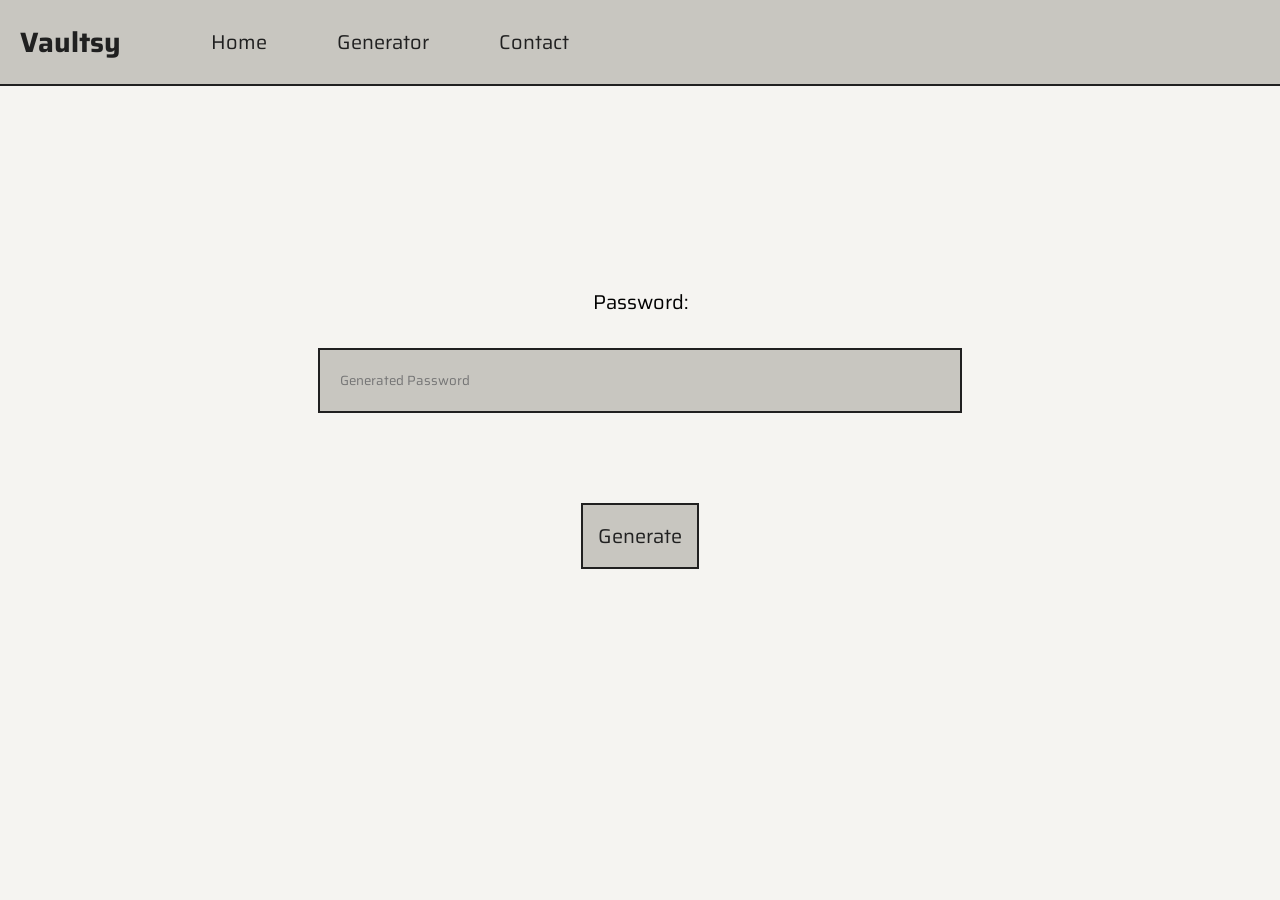
==== generator.html @ 451224bd "Add files via upload" ====
<!DOCTYPE html>
<html lang="en">
<head>
    <meta charset="UTF-8">
    <meta name="viewport" content="width=device-width, initial-scale=1.0">
    <title>Vaultsy - Home</title>
    <link rel="stylesheet" href="style.css">
    <link rel="preconnect" href="https://fonts.googleapis.com">
    <link rel="preconnect" href="https://fonts.gstatic.com" crossorigin>
    <link href="https://fonts.googleapis.com/css2?family=Saira:ital,wght@0,100..900;1,100..900&display=swap" rel="stylesheet">
</head>
<body>
    <nav>
        <h1>Vaultsy</h1>
        <ul class="navbar">
            <li class="nav-buttons"><a href="index.html">Home</a></li>
            <li class="nav-buttons"><a href="generator.html">Generator</a></li>
            <li class="nav-buttons"><a href="contact.html">Contact</a></li>
        </ul>
    </nav>
    <div class="nav-underline"></div>
    <main>
        <div class="generator">
            <p class="generate-text">Password:</p>
            <input type="text" class="password" id="password" placeholder="Generated Password" readonly>
            <button onclick="generatePassword()" class="generate-btn" id="generate-btn">Generate</button>
        </div>
    </main>
</body>
<script src="script.js"></script>
</html>
---- style.css ----
* {
    padding: 0px;
    margin: 0px;
    font-family: "Saira", sans-serif;
}

nav {
    background-color: #C8C6C0;
    display: flex;
    align-items: center;
    width: 100%;
    padding-top: 20px;
    padding-bottom: 20px;
}

body {
    background-color: #F5F4F1;
}

h1 {
    color: #202020;
    font-size: 28px;
    margin-left: 20px;
}

.navbar {
    display: flex;
    list-style-type: none;
    gap: 70px;
    margin-left: 90px;
}

.nav-buttons a {
    text-decoration: none;
    color: #202020;
    font-size: 20px;
}

.nav-buttons a:hover {
    color: #707070;
    transition: 0.5s;
}

.nav-underline {
    height: 2px;
    width: 100%;
    background-color: #202020;
}

main {
    display: flex;
    flex-direction: row;
    width: 100%;
    align-items: center;
    justify-content: center;
    row-gap: 30px;
}

main img {
    width: 500px;
}

.welcome-header {
    font-size: 32px;
}

.welcome-text {
    font-size: 24px;
}

.welcome-text a {
    color: #202020;
}

.welcome-text a:hover {
    color:#707070;
    transition: 0.5s;
}

.welcome-button {
    background-color: #C8C6C0;
    border: 2px solid #202020;
    padding: 15px;
    position: relative;
    top: 50px;
    color: #202020;
    text-decoration: none;
}

.welcome-button:hover {
    background-color: #202020;
    color: #C8C6C0;
    transition: 0.5s;
}













.generator {
    align-items: center;
    margin-top: 200px;
    display: flex;
    flex-direction: column;
}

.password {
    background-color: #C8C6C0;
    border: 2px solid #202020;
    resize: none;
    width: 600px;
    padding: 20px;
}

.generate-btn {
    background-color: #C8C6C0;
    border: 2px solid #202020;
    margin-top: 90px;
    padding: 15px;
    color: #202020;
    font-size: 20px;
}

.generate-btn:hover {
    background-color: #202020;
    color: #C8C6C0;
    transition: 0.5s;
}

.generate-text {
    margin-bottom: 30px;
    font-size: 20px;
}
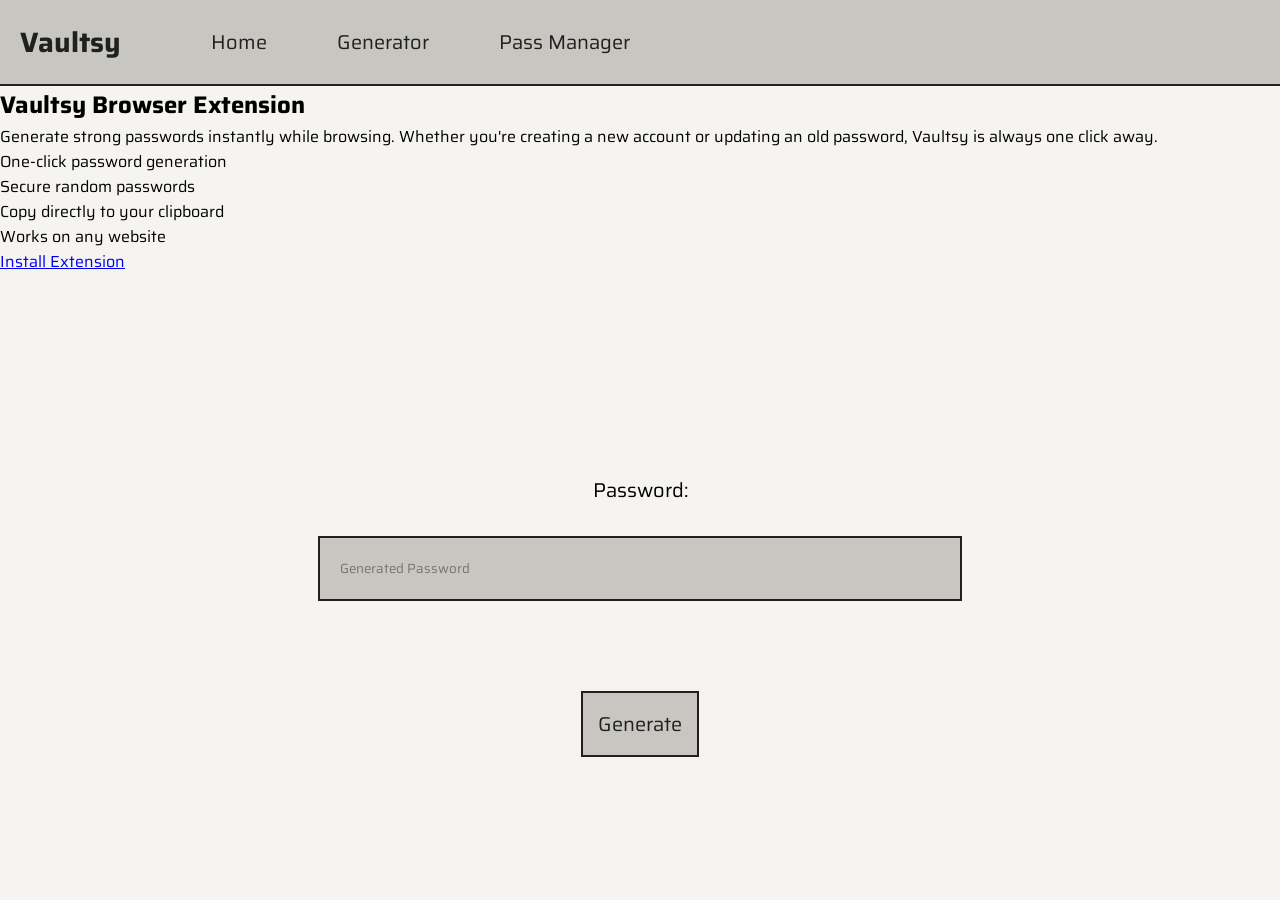
==== commit 2219c77c: "Update generator.html" ====
--- a/generator.html
+++ b/generator.html
@@ -15,17 +15,33 @@
         <ul class="navbar">
             <li class="nav-buttons"><a href="index.html">Home</a></li>
             <li class="nav-buttons"><a href="generator.html">Generator</a></li>
-            <li class="nav-buttons"><a href="contact.html">Contact</a></li>
+            <li class="nav-buttons"><a href="manager.html">Pass Manager</a></li>
         </ul>
     </nav>
     <div class="nav-underline"></div>
-    <main>
+    <div class="generator-main">
+    <div class="extension">
+        <div class="extension-content">
+            <h2>Vaultsy Browser Extension</h2>
+            <p>
+                Generate strong passwords instantly while browsing. Whether you're
+                creating a new account or updating an old password, Vaultsy is
+                always one click away.</p>
+            <ul>
+                <li>One-click password generation</li>
+                <li>Secure random passwords</li>
+                <li>Copy directly to your clipboard</li>
+                <li>Works on any website</li>
+            </ul>
+            <a class="install-btn" href="https://chromewebstore.google.com/detail/vaultsy-password-generato/inbldfepgenmjmogplpdokngnllcfhfo">Install Extension</a>
+        </div>
+    </div>
         <div class="generator">
             <p class="generate-text">Password:</p>
             <input type="text" class="password" id="password" placeholder="Generated Password" readonly>
             <button onclick="generatePassword()" class="generate-btn" id="generate-btn">Generate</button>
         </div>
-    </main>
+    </div>
 </body>
 <script src="script.js"></script>
-</html>+</html>
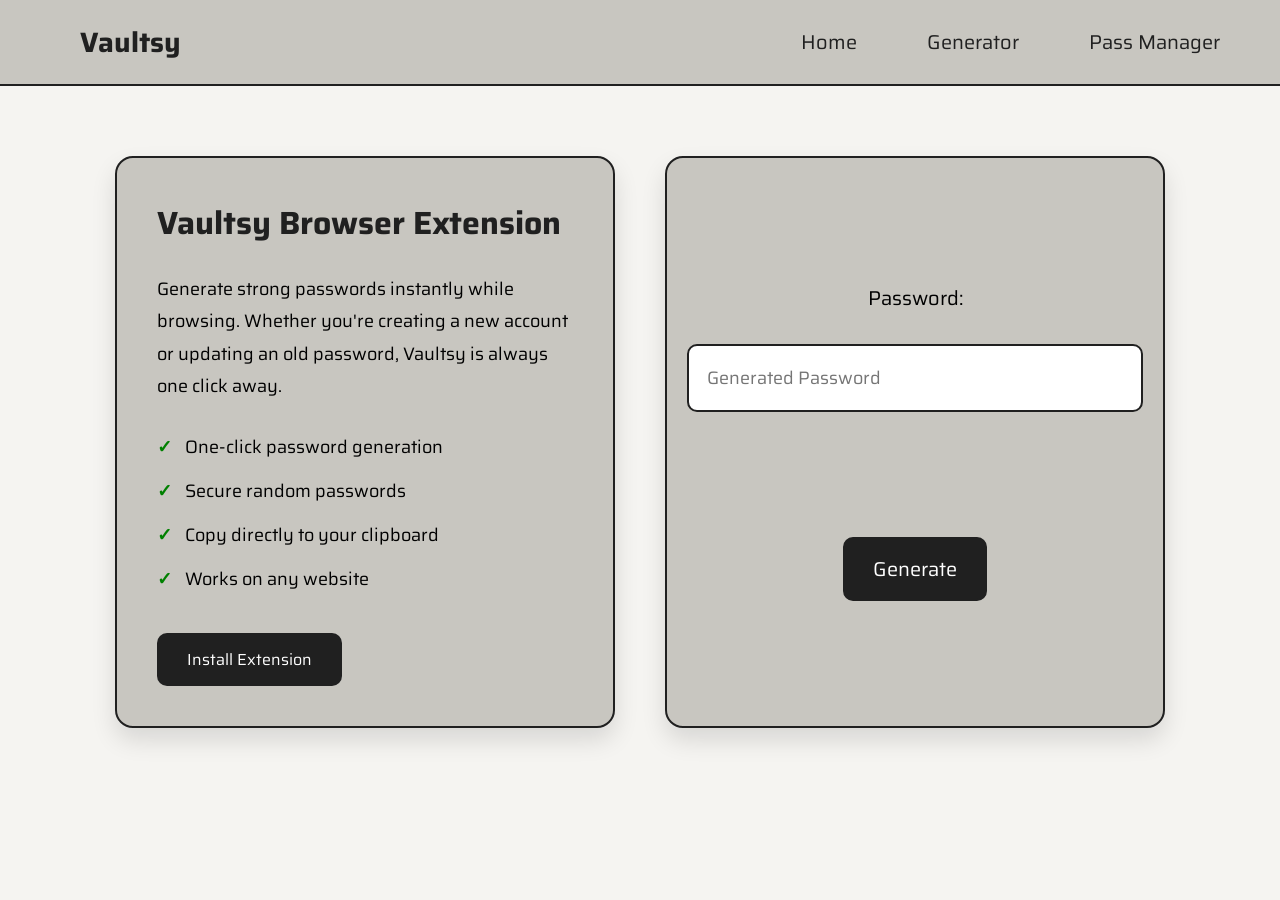
==== commit fa84be57: "Responsive site upload" ====
--- a/generator.html
+++ b/generator.html
@@ -23,16 +23,20 @@
     <div class="extension">
         <div class="extension-content">
             <h2>Vaultsy Browser Extension</h2>
+
             <p>
                 Generate strong passwords instantly while browsing. Whether you're
                 creating a new account or updating an old password, Vaultsy is
-                always one click away.</p>
+                always one click away.
+            </p>
+
             <ul>
                 <li>One-click password generation</li>
                 <li>Secure random passwords</li>
                 <li>Copy directly to your clipboard</li>
                 <li>Works on any website</li>
             </ul>
+
             <a class="install-btn" href="https://chromewebstore.google.com/detail/vaultsy-password-generato/inbldfepgenmjmogplpdokngnllcfhfo">Install Extension</a>
         </div>
     </div>
@@ -44,4 +48,4 @@
     </div>
 </body>
 <script src="script.js"></script>
-</html>
+</html>
--- a/style.css
+++ b/style.css
@@ -4,13 +4,18 @@
     font-family: "Saira", sans-serif;
 }
 
-nav {
-    background-color: #C8C6C0;
-    display: flex;
-    align-items: center;
-    width: 100%;
-    padding-top: 20px;
-    padding-bottom: 20px;
+nav{
+    background:#C8C6C0;
+    display:flex;
+    align-items:center;
+    justify-content:space-between;
+    padding:20px 60px;
+}
+
+.navbar{
+    display:flex;
+    gap:40px;
+    margin-left:0;
 }
 
 body {
@@ -105,19 +110,15 @@
 
 
 
-.generator {
-    align-items: center;
-    margin-top: 200px;
-    display: flex;
-    flex-direction: column;
-}
 
 .password {
-    background-color: #C8C6C0;
+    width: 100%;
+    padding: 18px;
+    font-size: 18px;
+    border-radius: 10px;
     border: 2px solid #202020;
-    resize: none;
-    width: 600px;
-    padding: 20px;
+    background: white;
+    margin-bottom: 35px;
 }
 
 .generate-btn {
@@ -138,4 +139,277 @@
 .generate-text {
     margin-bottom: 30px;
     font-size: 20px;
+}
+
+.extension,
+.generator {
+    width: 500px;
+    min-height: 500px;
+    background: #C8C6C0;
+    border: 2px solid #202020;
+    border-radius: 18px;
+    padding: 40px;
+    box-sizing: border-box;
+    box-shadow: 0 12px 25px rgba(0,0,0,.12);
+}
+
+.generator-main {
+    display: flex;
+    justify-content: center;
+    align-items: stretch;
+    gap: 50px;
+    max-width: 1300px;
+    margin: 70px auto;
+    padding: 0 40px;
+}
+
+.generator {
+    display: flex;
+    flex-direction: column;
+    justify-content: center;
+    align-items: center;
+}
+
+.extension-content h2 {
+    font-size: 32px;
+    margin-bottom: 25px;
+    color: #202020;
+}
+
+.extension-content p {
+    line-height: 1.8;
+    font-size: 18px;
+    margin-bottom: 30px;
+}
+
+.extension-content ul {
+    list-style: none;
+    margin-bottom: 40px;
+}
+
+.extension-content li {
+    margin-bottom: 16px;
+    font-size: 18px;
+    position: relative;
+    padding-left: 28px;
+}
+
+.extension-content li::before {
+    content: "✓";
+    position: absolute;
+    left: 0;
+    color: green;
+    font-weight: bold;
+}
+
+.generate-btn,
+.install-btn,
+.welcome-button {
+    display: inline-block;
+    text-decoration: none;
+    background: #202020;
+    color: white;
+    padding: 14px 28px;
+    border-radius: 10px;
+    transition: transform 0.3s ease, background-color 0.3s ease;
+}
+
+
+
+
+.generate-btn:hover,
+.install-btn:hover,
+.welcome-button:hover {
+    background: #505050;
+    transform: translateY(-2px);
+}
+
+.manager-container {
+    display: flex;
+    justify-content: center;
+    padding: 70px 20px;
+}
+
+.manager-card {
+    width: 900px;
+    background: #C8C6C0;
+    border: 2px solid #202020;
+    border-radius: 18px;
+    padding: 50px;
+    box-shadow: 0 12px 25px rgba(0,0,0,.12);
+}
+
+.manager-card h2 {
+    font-size: 38px;
+    margin-bottom: 25px;
+    color: #202020;
+}
+
+.manager-intro {
+    font-size: 19px;
+    line-height: 1.8;
+    margin-bottom: 45px;
+    color: #333;
+}
+
+.feature-grid {
+    display: grid;
+    grid-template-columns: repeat(2, 1fr);
+    gap: 25px;
+    margin-bottom: 45px;
+}
+
+.feature {
+    background: #F5F4F1;
+    border-radius: 12px;
+    padding: 25px;
+}
+
+.feature h3 {
+    margin-bottom: 12px;
+    color: #202020;
+}
+
+.feature p {
+    color: #555;
+    line-height: 1.6;
+}
+
+.install-btn {
+    display: inline-block;
+    text-decoration: none;
+    background: #202020;
+    color: white;
+    padding: 14px 30px;
+    border-radius: 10px;
+    transition: .3s;
+}
+
+.install-btn:hover {
+    background: #505050;
+    transform: translateY(-3px);
+}
+
+@media (max-width: 1024px) {
+
+    nav {
+        padding: 20px 30px;
+    }
+
+    .navbar {
+        gap: 40px;
+        margin-left: 30px;
+    }
+
+    main {
+        flex-direction: column;
+        text-align: center;
+        padding: 40px 20px;
+    }
+
+    main img {
+        width: 80%;
+        max-width: 400px;
+    }
+
+    .generator-main {
+        flex-direction: column;
+        align-items: center;
+        gap: 30px;
+    }
+
+    .extension,
+    .generator {
+        width: 90%;
+        max-width: 600px;
+    }
+
+    .manager-card {
+        width: 90%;
+    }
+
+    .feature-grid {
+        grid-template-columns: 1fr;
+    }
+}
+
+/* Phones */
+@media (max-width: 600px) {
+
+    nav {
+        flex-direction: column;
+        gap: 15px;
+        padding: 20px;
+        text-align: center;
+    }
+
+    h1 {
+        margin-left: 0;
+    }
+
+    .navbar {
+        flex-direction: column;
+        gap: 15px;
+        margin-left: 0;
+    }
+
+    .nav-underline {
+        display: none;
+    }
+
+    main {
+        padding: 30px 15px;
+    }
+
+    .welcome-header {
+        font-size: 26px;
+    }
+
+    .welcome-text {
+        font-size: 18px;
+    }
+
+    .welcome-button {
+        top: 20px;
+    }
+
+    main img {
+        width: 100%;
+        max-width: 320px;
+    }
+
+    .generator-main {
+        padding: 20px;
+    }
+
+    .extension,
+    .generator {
+        width: 100%;
+        padding: 25px;
+    }
+
+    .manager-card {
+        padding: 25px;
+        width: 100%;
+    }
+
+    .manager-card h2 {
+        font-size: 28px;
+    }
+
+    .feature-grid {
+        grid-template-columns: 1fr;
+    }
+
+    .password {
+        font-size: 16px;
+        padding: 14px;
+    }
+
+    .generate-btn,
+    .install-btn,
+    .welcome-button {
+        width: 100%;
+        text-align: center;
+    }
 }
